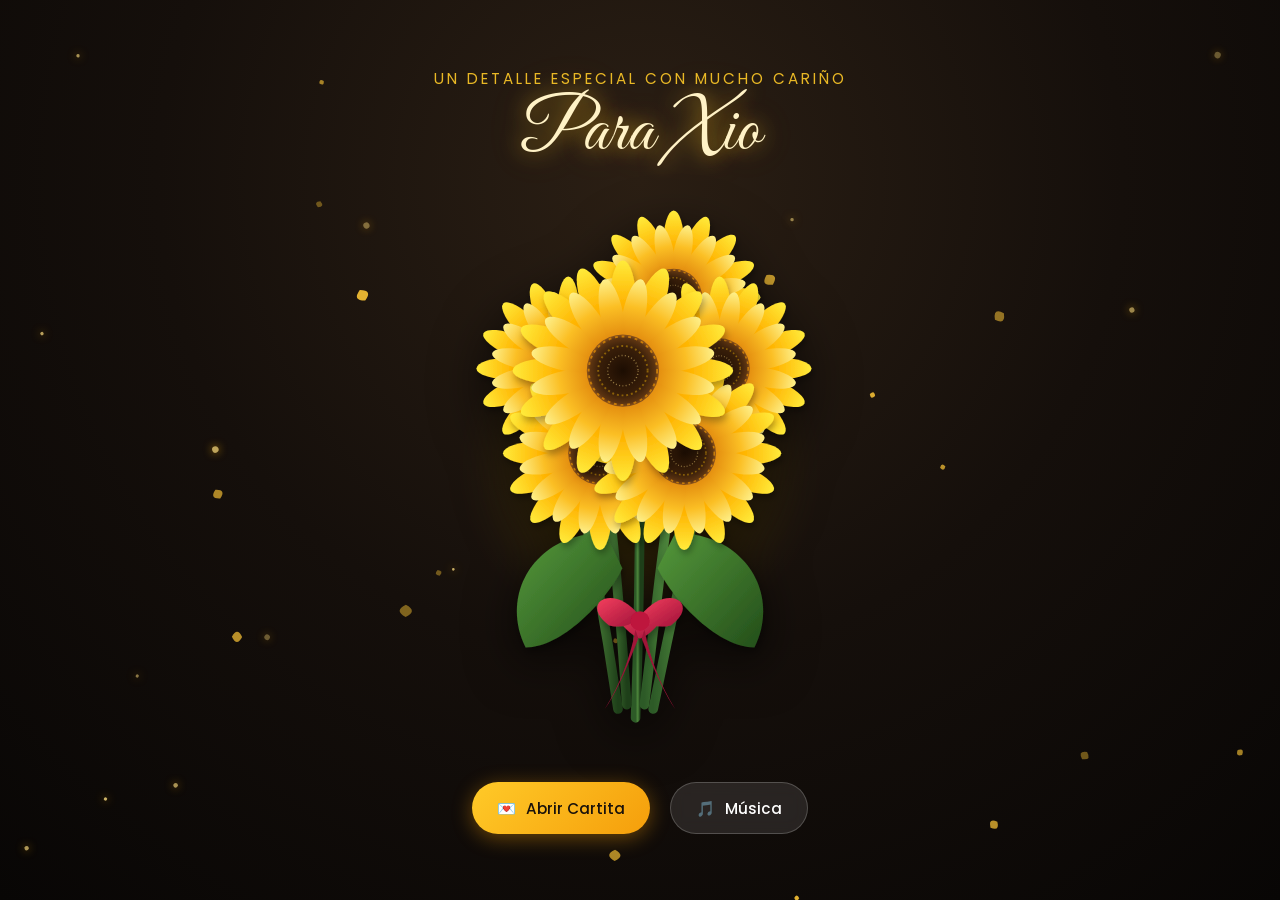
==== index.html @ d289d2c1 "x" ====
<!DOCTYPE html>
<html lang="es">

<head>
    <meta charset="UTF-8">
    <meta name="viewport" content="width=device-width, initial-scale=1.0">
    <title>Flores Amarillas para Xio 🌻</title>

    <!-- Tipografías elegantes -->
    <link rel="preconnect" href="https://fonts.googleapis.com">
    <link rel="preconnect" href="https://fonts.gstatic.com" crossorigin>
    <link
        href="https://fonts.googleapis.com/css2?family=Great+Vibes&family=Playfair+Display:ital,wght@0,400;0,600;1,400&family=Poppins:wght@300;400;500&display=swap"
        rel="stylesheet">

    <!-- Estilos -->
    <link rel="stylesheet" href="style.css">
</head>

<body>

    <!-- Lienzo de chispas y pétalos de fondo -->
    <canvas id="canvas-bg"></canvas>

    <main class="main-container">
        <header class="header">
            <span class="subtitle">Un detalle especial con mucho cariño</span>
            <h1 class="title">Para Xio</h1>
        </header>

        <!-- Contenedor del Ramo de Girasoles en SVG vectorial -->
        <div class="bouquet-stage" id="bouquet-trigger">
            <div class="sunflower-glow"></div>

            <svg class="bouquet-svg" viewBox="0 0 500 650" xmlns="http://www.w3.org/2000/svg">
                <defs>
                    <!-- Filtro de sombra suave -->
                    <filter id="soft-shadow" x="-20%" y="-20%" width="150%" height="150%">
                        <feDropShadow dx="2" dy="5" stdDeviation="4" flood-opacity="0.3" />
                    </filter>

                    <!-- Gradientes -->
                    <linearGradient id="petalGrad1" x1="0%" y1="100%" x2="0%" y2="0%">
                        <stop offset="0%" stop-color="#E58E00" />
                        <stop offset="50%" stop-color="#FFB300" />
                        <stop offset="100%" stop-color="#FFEB3B" />
                    </linearGradient>

                    <linearGradient id="petalGrad2" x1="0%" y1="100%" x2="0%" y2="0%">
                        <stop offset="0%" stop-color="#D97706" />
                        <stop offset="60%" stop-color="#FBBF24" />
                        <stop offset="100%" stop-color="#FEF08A" />
                    </linearGradient>

                    <radialGradient id="centerGrad" cx="50%" cy="50%" r="50%">
                        <stop offset="0%" stop-color="#1C0D02" />
                        <stop offset="65%" stop-color="#381E09" />
                        <stop offset="90%" stop-color="#5C3411" />
                        <stop offset="100%" stop-color="#8C531B" />
                    </radialGradient>

                    <linearGradient id="stemGrad" x1="0%" y1="0%" x2="100%" y2="0%">
                        <stop offset="0%" stop-color="#2D5A27" />
                        <stop offset="50%" stop-color="#4E873C" />
                        <stop offset="100%" stop-color="#1E3F19" />
                    </linearGradient>

                    <linearGradient id="leafGrad" x1="0%" y1="0%" x2="100%" y2="100%">
                        <stop offset="0%" stop-color="#55993B" />
                        <stop offset="100%" stop-color="#234E1A" />
                    </linearGradient>

                    <linearGradient id="ribbonGrad" x1="0%" y1="0%" x2="100%" y2="100%">
                        <stop offset="0%" stop-color="#F43F5E" />
                        <stop offset="100%" stop-color="#9F1239" />
                    </linearGradient>

                    <!-- Modelo del Girasol Reutilizable -->
                    <g id="single-sunflower">
                        <!-- Capa externa de pétalos -->
                        <g class="outer-petals" fill="url(#petalGrad1)" filter="url(#soft-shadow)">
                            <ellipse cx="0" cy="-70" rx="14" ry="46" />
                            <ellipse cx="0" cy="-70" rx="14" ry="46" transform="rotate(22.5)" />
                            <ellipse cx="0" cy="-70" rx="14" ry="46" transform="rotate(45)" />
                            <ellipse cx="0" cy="-70" rx="14" ry="46" transform="rotate(67.5)" />
                            <ellipse cx="0" cy="-70" rx="14" ry="46" transform="rotate(90)" />
                            <ellipse cx="0" cy="-70" rx="14" ry="46" transform="rotate(112.5)" />
                            <ellipse cx="0" cy="-70" rx="14" ry="46" transform="rotate(135)" />
                            <ellipse cx="0" cy="-70" rx="14" ry="46" transform="rotate(157.5)" />
                            <ellipse cx="0" cy="-70" rx="14" ry="46" transform="rotate(180)" />
                            <ellipse cx="0" cy="-70" rx="14" ry="46" transform="rotate(202.5)" />
                            <ellipse cx="0" cy="-70" rx="14" ry="46" transform="rotate(225)" />
                            <ellipse cx="0" cy="-70" rx="14" ry="46" transform="rotate(247.5)" />
                            <ellipse cx="0" cy="-70" rx="14" ry="46" transform="rotate(270)" />
                            <ellipse cx="0" cy="-70" rx="14" ry="46" transform="rotate(292.5)" />
                            <ellipse cx="0" cy="-70" rx="14" ry="46" transform="rotate(315)" />
                            <ellipse cx="0" cy="-70" rx="14" ry="46" transform="rotate(337.5)" />
                        </g>

                        <!-- Capa interna de pétalos -->
                        <g class="inner-petals" fill="url(#petalGrad2)">
                            <ellipse cx="0" cy="-60" rx="12" ry="38" transform="rotate(11.25)" />
                            <ellipse cx="0" cy="-60" rx="12" ry="38" transform="rotate(33.75)" />
                            <ellipse cx="0" cy="-60" rx="12" ry="38" transform="rotate(56.25)" />
                            <ellipse cx="0" cy="-60" rx="12" ry="38" transform="rotate(78.75)" />
                            <ellipse cx="0" cy="-60" rx="12" ry="38" transform="rotate(101.25)" />
                            <ellipse cx="0" cy="-60" rx="12" ry="38" transform="rotate(123.75)" />
                            <ellipse cx="0" cy="-60" rx="12" ry="38" transform="rotate(146.25)" />
                            <ellipse cx="0" cy="-60" rx="12" ry="38" transform="rotate(168.75)" />
                            <ellipse cx="0" cy="-60" rx="12" ry="38" transform="rotate(191.25)" />
                            <ellipse cx="0" cy="-60" rx="12" ry="38" transform="rotate(213.75)" />
                            <ellipse cx="0" cy="-60" rx="12" ry="38" transform="rotate(236.25)" />
                            <ellipse cx="0" cy="-60" rx="12" ry="38" transform="rotate(258.75)" />
                            <ellipse cx="0" cy="-60" rx="12" ry="38" transform="rotate(281.25)" />
                            <ellipse cx="0" cy="-60" rx="12" ry="38" transform="rotate(303.75)" />
                            <ellipse cx="0" cy="-60" rx="12" ry="38" transform="rotate(326.25)" />
                            <ellipse cx="0" cy="-60" rx="12" ry="38" transform="rotate(348.75)" />
                        </g>

                        <!-- Disco Central Semillero -->
                        <circle cx="0" cy="0" r="38" fill="url(#centerGrad)" />
                        <circle cx="0" cy="0" r="36" fill="none" stroke="#FFA000" stroke-width="2"
                            stroke-dasharray="3 4" opacity="0.6" />
                        <circle cx="0" cy="0" r="26" fill="none" stroke="#FFC107" stroke-width="2"
                            stroke-dasharray="2 3" opacity="0.4" />
                        <circle cx="0" cy="0" r="16" fill="none" stroke="#FFE082" stroke-width="1.5"
                            stroke-dasharray="1 2.5" opacity="0.5" />
                    </g>
                </defs>

                <!-- Tallos del Ramo -->
                <g class="stems" stroke="url(#stemGrad)" stroke-width="11" stroke-linecap="round" fill="none">
                    <path d="M250,330 Q250,470 245,610" />
                    <path d="M160,250 Q200,430 225,600" />
                    <path d="M340,250 Q300,430 265,600" />
                    <path d="M190,160 Q220,380 235,595" />
                    <path d="M310,160 Q280,380 255,595" />
                </g>

                <!-- Hojas Verdes grandes -->
                <g class="leaves" fill="url(#leafGrad)" filter="url(#soft-shadow)">
                    <path d="M210,400 C130,400 90,470 120,530 C160,530 210,480 230,440 Z" />
                    <path d="M290,400 C370,400 410,470 380,530 C340,530 290,480 270,440 Z" />
                    <path d="M220,320 C160,300 130,340 150,380 C180,380 210,360 230,340 Z" />
                    <path d="M280,320 C340,300 370,340 350,380 C320,380 290,360 270,340 Z" />
                </g>

                <!-- Girasoles ensamblados en el ramo -->
                <g class="sunflowers-cluster">
                    <!-- Girasol Superior Central -->
                    <use href="#single-sunflower" x="250" y="115" transform="scale(0.85) translate(45, 20)"
                        class="bloom b1" />
                    <!-- Izquierda Arriba -->
                    <use href="#single-sunflower" x="155" y="195" transform="scale(0.9) translate(15, 20)"
                        class="bloom b2" />
                    <!-- Derecha Arriba -->
                    <use href="#single-sunflower" x="345" y="195" transform="scale(0.9) translate(-5, 20)"
                        class="bloom b3" />
                    <!-- Izquierda Abajo -->
                    <use href="#single-sunflower" x="195" y="295" transform="scale(0.95) translate(10, 15)"
                        class="bloom b4" />
                    <!-- Derecha Abajo -->
                    <use href="#single-sunflower" x="305" y="295" transform="scale(0.95) translate(-5, 15)"
                        class="bloom b5" />
                    <!-- Girasol Principal Central -->
                    <use href="#single-sunflower" x="250" y="235" transform="scale(1.08) translate(-18, -18)"
                        class="bloom b-center" />
                </g>

                <!-- Lazo Rojo y Cinta del ramo -->
                <g class="ribbon" fill="url(#ribbonGrad)" filter="url(#soft-shadow)">
                    <path d="M215,485 Q250,505 285,485 Q265,515 250,520 Q235,515 215,485 Z" />
                    <!-- Orejas del Moño -->
                    <path d="M250,495 C220,455 180,480 215,505 C235,510 245,500 250,495 Z" />
                    <path d="M250,495 C280,455 320,480 285,505 C265,510 255,500 250,495 Z" />
                    <circle cx="250" cy="500" r="11" fill="#BE123C" />
                    <!-- Tiras de la cinta -->
                    <path d="M245,510 Q235,560 210,600 Q225,580 248,520 Z" fill="#9F1239" />
                    <path d="M255,510 Q265,560 290,600 Q275,580 252,520 Z" fill="#9F1239" />
                </g>
            </svg>
        </div>

        <!-- Botones de Acción -->
        <div class="actions">
            <button id="btn-letter" class="action-btn primary">
                <span class="btn-icon">💌</span> Abrir Cartita
            </button>
            <button id="btn-audio" class="action-btn secondary">
                <span class="btn-icon">🎵</span> <span id="audio-label">Música</span>
            </button>
        </div>
    </main>

    <!-- Modal con la Cartita -->
    <div class="modal-overlay" id="letter-modal">
        <div class="letter-card">
            <button class="close-btn" id="close-modal" aria-label="Cerrar">&times;</button>

            <div class="letter-content">
                <div class="letter-stamp">🌻</div>
                <h2>Para una personita muy especial</h2>
                <p class="greeting">Querida Xio,</p>
                <p>
                    Las flores amarillas representan luz, admiración sincera, alegría y esa energía cálida y única que
                    transmites.
                </p>
                <p>
                    Quería regalarte este ramo que nunca se marchita, para recordarte lo mucho que vales y sacarte una
                    bonita sonrisa.
                </p>
                <p class="signature">Con mucho cariño y aprecio ✨</p>
            </div>
        </div>
    </div>

    <!-- Script interactivo -->
    <script src="script.js"></script>
</body>

</html>
---- style.css ----
* {
    margin: 0;
    padding: 0;
    box-sizing: border-box;
}

:root {
    --bg-gradient: radial-gradient(circle at 50% 20%, #2b1f14 0%, #150f0b 50%, #080605 100%);
    --gold-glow: rgba(255, 193, 7, 0.45);
    --yellow-main: #ffca28;
    --text-primary: #fff8e7;
    --text-muted: #e0cfb8;
}

body {
    font-family: 'Poppins', sans-serif;
    background: var(--bg-gradient);
    min-height: 100vh;
    color: var(--text-primary);
    overflow-x: hidden;
    position: relative;
    display: flex;
    justify-content: center;
    align-items: center;
}

/* Canvas interactivo de fondo */
#canvas-bg {
    position: fixed;
    top: 0;
    left: 0;
    width: 100vw;
    height: 100vh;
    pointer-events: none;
    z-index: 1;
}

/* Contenedor central */
.main-container {
    position: relative;
    z-index: 2;
    display: flex;
    flex-direction: column;
    align-items: center;
    justify-content: center;
    padding: 2.5rem 1rem;
    max-width: 600px;
    width: 100%;
}

/* Header */
.header {
    text-align: center;
    margin-bottom: 0.5rem;
}

.subtitle {
    font-size: 0.95rem;
    text-transform: uppercase;
    letter-spacing: 3px;
    color: var(--yellow-main);
    opacity: 0.9;
    font-weight: 400;
}

.title {
    font-family: 'Great Vibes', cursive;
    font-size: 4.5rem;
    font-weight: 400;
    color: #fff2c6;
    text-shadow: 0 0 20px rgba(255, 202, 40, 0.6), 0 0 40px rgba(255, 179, 0, 0.3);
    line-height: 1.1;
    margin-top: 0.2rem;
}

/* Escenario del Ramo de Flores */
.bouquet-stage {
    position: relative;
    width: 100%;
    max-width: 440px;
    display: flex;
    justify-content: center;
    align-items: center;
    cursor: pointer;
    transition: transform 0.4s cubic-bezier(0.175, 0.885, 0.32, 1.275);
}

.bouquet-stage:hover {
    transform: scale(1.03);
}

/* Resplandor suave detrás */
.sunflower-glow {
    position: absolute;
    width: 320px;
    height: 320px;
    border-radius: 50%;
    background: radial-gradient(circle, var(--gold-glow) 0%, rgba(255, 160, 0, 0) 70%);
    filter: blur(25px);
    z-index: -1;
    animation: pulse-glow 4s ease-in-out infinite alternate;
}

@keyframes pulse-glow {
    0% {
        transform: scale(0.9);
        opacity: 0.5;
    }

    100% {
        transform: scale(1.15);
        opacity: 0.85;
    }
}

/* SVG del Ramo */
.bouquet-svg {
    width: 100%;
    height: auto;
    filter: drop-shadow(0 15px 25px rgba(0, 0, 0, 0.65));
}

/* Animaciones sutiles de mecida para los girasoles */
.bloom {
    transform-origin: center;
    transition: transform 0.3s ease;
}

.b1 {
    animation: sway1 5s ease-in-out infinite alternate;
    transform-origin: 250px 115px;
}

.b2 {
    animation: sway2 6s ease-in-out infinite alternate;
    transform-origin: 155px 195px;
}

.b3 {
    animation: sway1 5.5s ease-in-out infinite alternate-reverse;
    transform-origin: 345px 195px;
}

.b4 {
    animation: sway2 4.8s ease-in-out infinite alternate;
    transform-origin: 195px 295px;
}

.b5 {
    animation: sway1 6.2s ease-in-out infinite alternate;
    transform-origin: 305px 295px;
}

.b-center {
    animation: swayCenter 4s ease-in-out infinite alternate;
    transform-origin: 250px 235px;
}

@keyframes sway1 {
    0% {
        transform: rotate(-2.5deg);
    }

    100% {
        transform: rotate(2.5deg);
    }
}

@keyframes sway2 {
    0% {
        transform: rotate(3deg);
    }

    100% {
        transform: rotate(-3deg);
    }
}

@keyframes swayCenter {
    0% {
        transform: scale(1.05) rotate(-1deg);
    }

    100% {
        transform: scale(1.08) rotate(1.5deg);
    }
}

/* Botones */
.actions {
    display: flex;
    gap: 1.2rem;
    margin-top: 1.8rem;
    z-index: 5;
}

.action-btn {
    display: inline-flex;
    align-items: center;
    gap: 0.6rem;
    padding: 0.85rem 1.6rem;
    border-radius: 50px;
    font-family: 'Poppins', sans-serif;
    font-size: 0.95rem;
    font-weight: 500;
    cursor: pointer;
    outline: none;
    border: none;
    transition: all 0.3s ease;
    backdrop-filter: blur(8px);
}

.action-btn.primary {
    background: linear-gradient(135deg, #ffca28, #f59e0b);
    color: #1a120b;
    box-shadow: 0 4px 20px rgba(245, 158, 11, 0.4);
}

.action-btn.primary:hover {
    transform: translateY(-2px);
    box-shadow: 0 6px 25px rgba(245, 158, 11, 0.6);
    background: linear-gradient(135deg, #ffd54f, #fbbf24);
}

.action-btn.secondary {
    background: rgba(255, 255, 255, 0.1);
    color: #fff;
    border: 1px solid rgba(255, 255, 255, 0.2);
}

.action-btn.secondary:hover {
    background: rgba(255, 255, 255, 0.2);
    transform: translateY(-2px);
}

/* Modal / Carta */
.modal-overlay {
    position: fixed;
    inset: 0;
    background: rgba(0, 0, 0, 0.75);
    backdrop-filter: blur(6px);
    display: flex;
    align-items: center;
    justify-content: center;
    opacity: 0;
    pointer-events: none;
    transition: opacity 0.4s ease;
    z-index: 100;
    padding: 1.5rem;
}

.modal-overlay.open {
    opacity: 1;
    pointer-events: auto;
}

.letter-card {
    background: #fdfbf7;
    color: #2e261f;
    max-width: 460px;
    width: 100%;
    border-radius: 18px;
    padding: 2.8rem 2.2rem 2.2rem;
    position: relative;
    box-shadow: 0 20px 50px rgba(0, 0, 0, 0.6), 0 0 0 1px rgba(255, 224, 130, 0.3);
    transform: scale(0.85) translateY(20px);
    transition: transform 0.4s cubic-bezier(0.175, 0.885, 0.32, 1.275);
}

.modal-overlay.open .letter-card {
    transform: scale(1) translateY(0);
}

.close-btn {
    position: absolute;
    top: 15px;
    right: 18px;
    background: none;
    border: none;
    font-size: 1.8rem;
    color: #8c7b6c;
    cursor: pointer;
    line-height: 1;
    transition: color 0.2s;
}

.close-btn:hover {
    color: #d97706;
}

.letter-stamp {
    font-size: 2.5rem;
    text-align: center;
    margin-bottom: 0.5rem;
}

.letter-content h2 {
    font-family: 'Playfair Display', serif;
    font-size: 1.5rem;
    text-align: center;
    color: #78350f;
    margin-bottom: 1.2rem;
}

.letter-content .greeting {
    font-weight: 600;
    margin-bottom: 0.8rem;
    color: #92400e;
}

.letter-content p {
    font-size: 0.98rem;
    line-height: 1.65;
    color: #4b3e34;
    margin-bottom: 1rem;
}

.letter-content .signature {
    font-family: 'Playfair Display', serif;
    font-style: italic;
    text-align: right;
    margin-top: 1.4rem;
    color: #b45309;
}

/* Efecto de clic / chispa */
.click-heart {
    position: fixed;
    font-size: 1.4rem;
    pointer-events: none;
    z-index: 999;
    animation: float-up-heart 1.2s forwards cubic-bezier(0.2, 0.8, 0.3, 1);
}

@keyframes float-up-heart {
    0% {
        transform: translate(-50%, -50%) scale(0.5);
        opacity: 1;
    }

    100% {
        transform: translate(-50%, -120px) scale(1.4);
        opacity: 0;
    }
}

/* Responsive */
@media (max-width: 480px) {
    .title {
        font-size: 3.5rem;
    }

    .bouquet-stage {
        max-width: 320px;
    }

    .letter-card {
        padding: 2.2rem 1.5rem 1.8rem;
    }
}
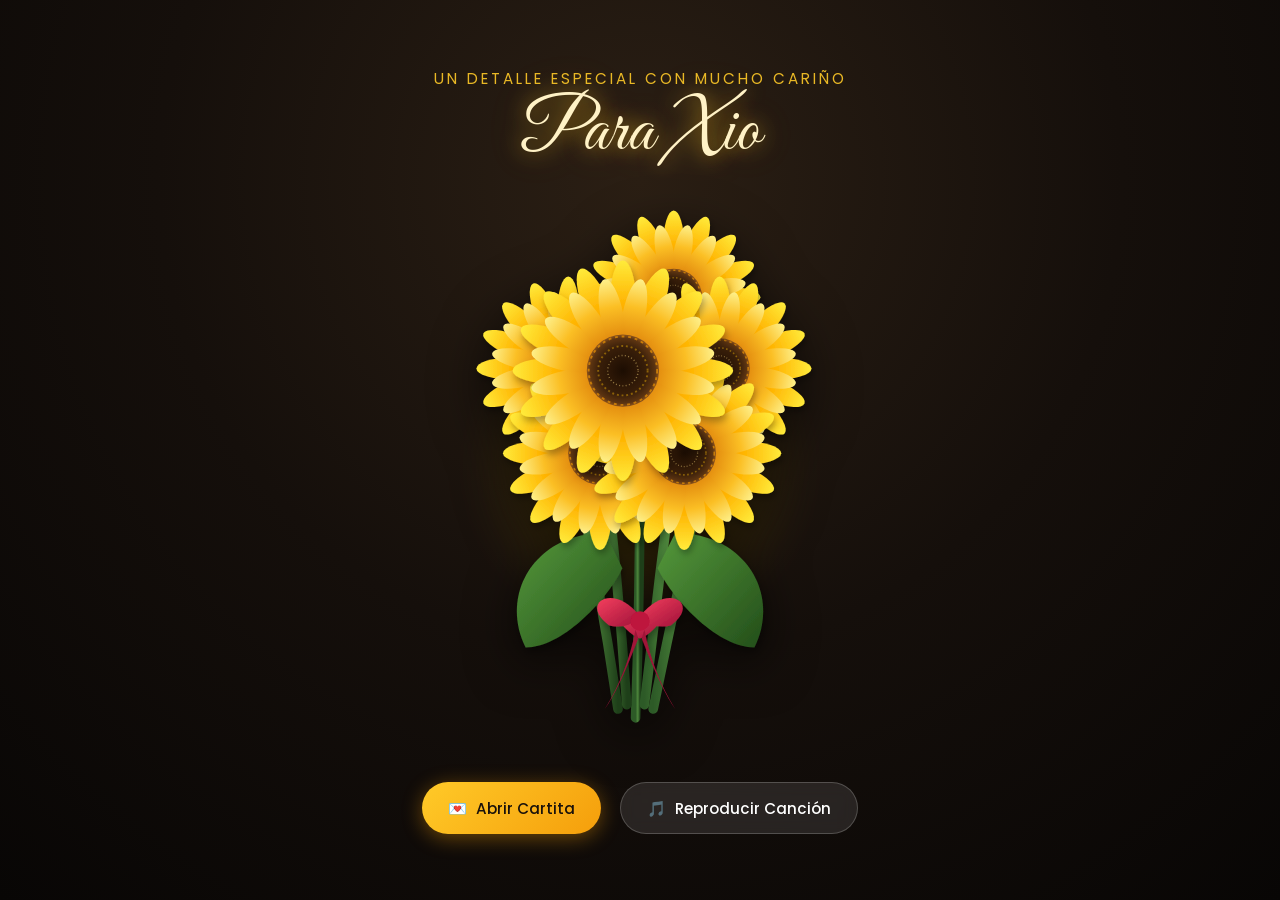
==== commit 947eb876: "s" ====
--- a/index.html
+++ b/index.html
@@ -187,9 +187,13 @@
                 <span class="btn-icon">💌</span> Abrir Cartita
             </button>
             <button id="btn-audio" class="action-btn secondary">
-                <span class="btn-icon">🎵</span> <span id="audio-label">Música</span>
+                <span class="btn-icon">🎵</span> <span id="audio-label">Reproducir Canción</span>
             </button>
         </div>
+        
+        <!-- Elemento de audio para "Flores Amarillas" -->
+        <audio id="bg-music" src="flores-amarillas.mp3" preload="auto" loop></audio>
+        </main>
     </main>
 
     <!-- Modal con la Cartita -->
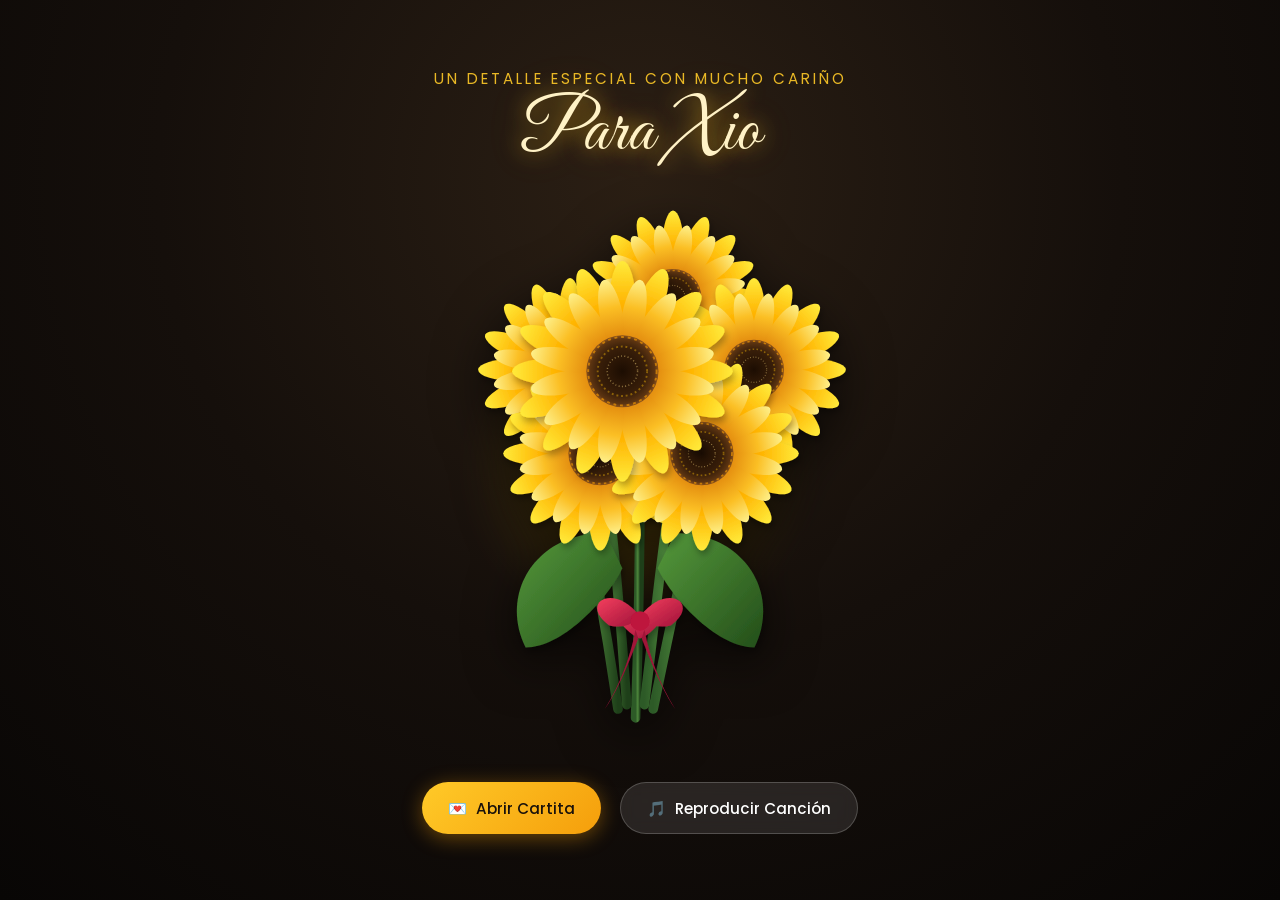
==== commit bb6aed00: "x" ====
--- a/index.html
+++ b/index.html
@@ -147,34 +147,20 @@
 
                 <!-- Girasoles ensamblados en el ramo -->
                 <g class="sunflowers-cluster">
-                    <!-- Girasol Superior Central -->
-                    <use href="#single-sunflower" x="250" y="115" transform="scale(0.85) translate(45, 20)"
-                        class="bloom b1" />
-                    <!-- Izquierda Arriba -->
-                    <use href="#single-sunflower" x="155" y="195" transform="scale(0.9) translate(15, 20)"
-                        class="bloom b2" />
-                    <!-- Derecha Arriba -->
-                    <use href="#single-sunflower" x="345" y="195" transform="scale(0.9) translate(-5, 20)"
-                        class="bloom b3" />
-                    <!-- Izquierda Abajo -->
-                    <use href="#single-sunflower" x="195" y="295" transform="scale(0.95) translate(10, 15)"
-                        class="bloom b4" />
-                    <!-- Derecha Abajo -->
-                    <use href="#single-sunflower" x="305" y="295" transform="scale(0.95) translate(-5, 15)"
-                        class="bloom b5" />
-                    <!-- Girasol Principal Central -->
-                    <use href="#single-sunflower" x="250" y="235" transform="scale(1.08) translate(-18, -18)"
-                        class="bloom b-center" />
+                    <use href="#single-sunflower" transform="translate(250, 115) scale(0.85)" class="bloom b1" />
+                    <use href="#single-sunflower" transform="translate(155, 195) scale(0.9)" class="bloom b2" />
+                    <use href="#single-sunflower" transform="translate(345, 195) scale(0.9)" class="bloom b3" />
+                    <use href="#single-sunflower" transform="translate(195, 295) scale(0.95)" class="bloom b4" />
+                    <use href="#single-sunflower" transform="translate(305, 295) scale(0.95)" class="bloom b5" />
+                    <use href="#single-sunflower" transform="translate(250, 235) scale(1.08)" class="bloom b-center" />
                 </g>
 
                 <!-- Lazo Rojo y Cinta del ramo -->
                 <g class="ribbon" fill="url(#ribbonGrad)" filter="url(#soft-shadow)">
                     <path d="M215,485 Q250,505 285,485 Q265,515 250,520 Q235,515 215,485 Z" />
-                    <!-- Orejas del Moño -->
                     <path d="M250,495 C220,455 180,480 215,505 C235,510 245,500 250,495 Z" />
                     <path d="M250,495 C280,455 320,480 285,505 C265,510 255,500 250,495 Z" />
                     <circle cx="250" cy="500" r="11" fill="#BE123C" />
-                    <!-- Tiras de la cinta -->
                     <path d="M245,510 Q235,560 210,600 Q225,580 248,520 Z" fill="#9F1239" />
                     <path d="M255,510 Q265,560 290,600 Q275,580 252,520 Z" fill="#9F1239" />
                 </g>
@@ -183,17 +169,16 @@
 
         <!-- Botones de Acción -->
         <div class="actions">
-            <button id="btn-letter" class="action-btn primary">
+            <button id="btn-letter" type="button" class="action-btn primary">
                 <span class="btn-icon">💌</span> Abrir Cartita
             </button>
-            <button id="btn-audio" class="action-btn secondary">
+            <button id="btn-audio" type="button" class="action-btn secondary">
                 <span class="btn-icon">🎵</span> <span id="audio-label">Reproducir Canción</span>
             </button>
         </div>
-        
+
         <!-- Elemento de audio para "Flores Amarillas" -->
         <audio id="bg-music" src="flores-amarillas.mp3" preload="auto" loop></audio>
-        </main>
     </main>
 
     <!-- Modal con la Cartita -->
--- a/style.css
+++ b/style.css
@@ -9,7 +9,6 @@
     --gold-glow: rgba(255, 193, 7, 0.45);
     --yellow-main: #ffca28;
     --text-primary: #fff8e7;
-    --text-muted: #e0cfb8;
 }
 
 body {
@@ -24,7 +23,7 @@
     align-items: center;
 }
 
-/* Canvas interactivo de fondo */
+/* Canvas de fondo */
 #canvas-bg {
     position: fixed;
     top: 0;
@@ -48,7 +47,6 @@
     width: 100%;
 }
 
-/* Header */
 .header {
     text-align: center;
     margin-bottom: 0.5rem;
@@ -60,7 +58,6 @@
     letter-spacing: 3px;
     color: var(--yellow-main);
     opacity: 0.9;
-    font-weight: 400;
 }
 
 .title {
@@ -73,7 +70,7 @@
     margin-top: 0.2rem;
 }
 
-/* Escenario del Ramo de Flores */
+/* Ramo */
 .bouquet-stage {
     position: relative;
     width: 100%;
@@ -89,7 +86,6 @@
     transform: scale(1.03);
 }
 
-/* Resplandor suave detrás */
 .sunflower-glow {
     position: absolute;
     width: 320px;
@@ -113,19 +109,13 @@
     }
 }
 
-/* SVG del Ramo */
 .bouquet-svg {
     width: 100%;
     height: auto;
     filter: drop-shadow(0 15px 25px rgba(0, 0, 0, 0.65));
 }
 
-/* Animaciones sutiles de mecida para los girasoles */
-.bloom {
-    transform-origin: center;
-    transition: transform 0.3s ease;
-}
-
+/* Animaciones sutiles de mecida */
 .b1 {
     animation: sway1 5s ease-in-out infinite alternate;
     transform-origin: 250px 115px;
@@ -191,7 +181,8 @@
     display: flex;
     gap: 1.2rem;
     margin-top: 1.8rem;
-    z-index: 5;
+    position: relative;
+    z-index: 50;
 }
 
 .action-btn {
@@ -206,6 +197,7 @@
     cursor: pointer;
     outline: none;
     border: none;
+    pointer-events: auto;
     transition: all 0.3s ease;
     backdrop-filter: blur(8px);
 }
@@ -219,7 +211,6 @@
 .action-btn.primary:hover {
     transform: translateY(-2px);
     box-shadow: 0 6px 25px rgba(245, 158, 11, 0.6);
-    background: linear-gradient(135deg, #ffd54f, #fbbf24);
 }
 
 .action-btn.secondary {
@@ -243,14 +234,16 @@
     align-items: center;
     justify-content: center;
     opacity: 0;
+    visibility: hidden;
     pointer-events: none;
-    transition: opacity 0.4s ease;
-    z-index: 100;
+    transition: opacity 0.3s ease, visibility 0.3s ease;
+    z-index: 9999;
     padding: 1.5rem;
 }
 
 .modal-overlay.open {
     opacity: 1;
+    visibility: visible;
     pointer-events: auto;
 }
 
@@ -262,7 +255,7 @@
     border-radius: 18px;
     padding: 2.8rem 2.2rem 2.2rem;
     position: relative;
-    box-shadow: 0 20px 50px rgba(0, 0, 0, 0.6), 0 0 0 1px rgba(255, 224, 130, 0.3);
+    box-shadow: 0 20px 50px rgba(0, 0, 0, 0.6);
     transform: scale(0.85) translateY(20px);
     transition: transform 0.4s cubic-bezier(0.175, 0.885, 0.32, 1.275);
 }
@@ -281,11 +274,6 @@
     color: #8c7b6c;
     cursor: pointer;
     line-height: 1;
-    transition: color 0.2s;
-}
-
-.close-btn:hover {
-    color: #d97706;
 }
 
 .letter-stamp {
@@ -328,7 +316,7 @@
     position: fixed;
     font-size: 1.4rem;
     pointer-events: none;
-    z-index: 999;
+    z-index: 99999;
     animation: float-up-heart 1.2s forwards cubic-bezier(0.2, 0.8, 0.3, 1);
 }
 
@@ -344,7 +332,6 @@
     }
 }
 
-/* Responsive */
 @media (max-width: 480px) {
     .title {
         font-size: 3.5rem;
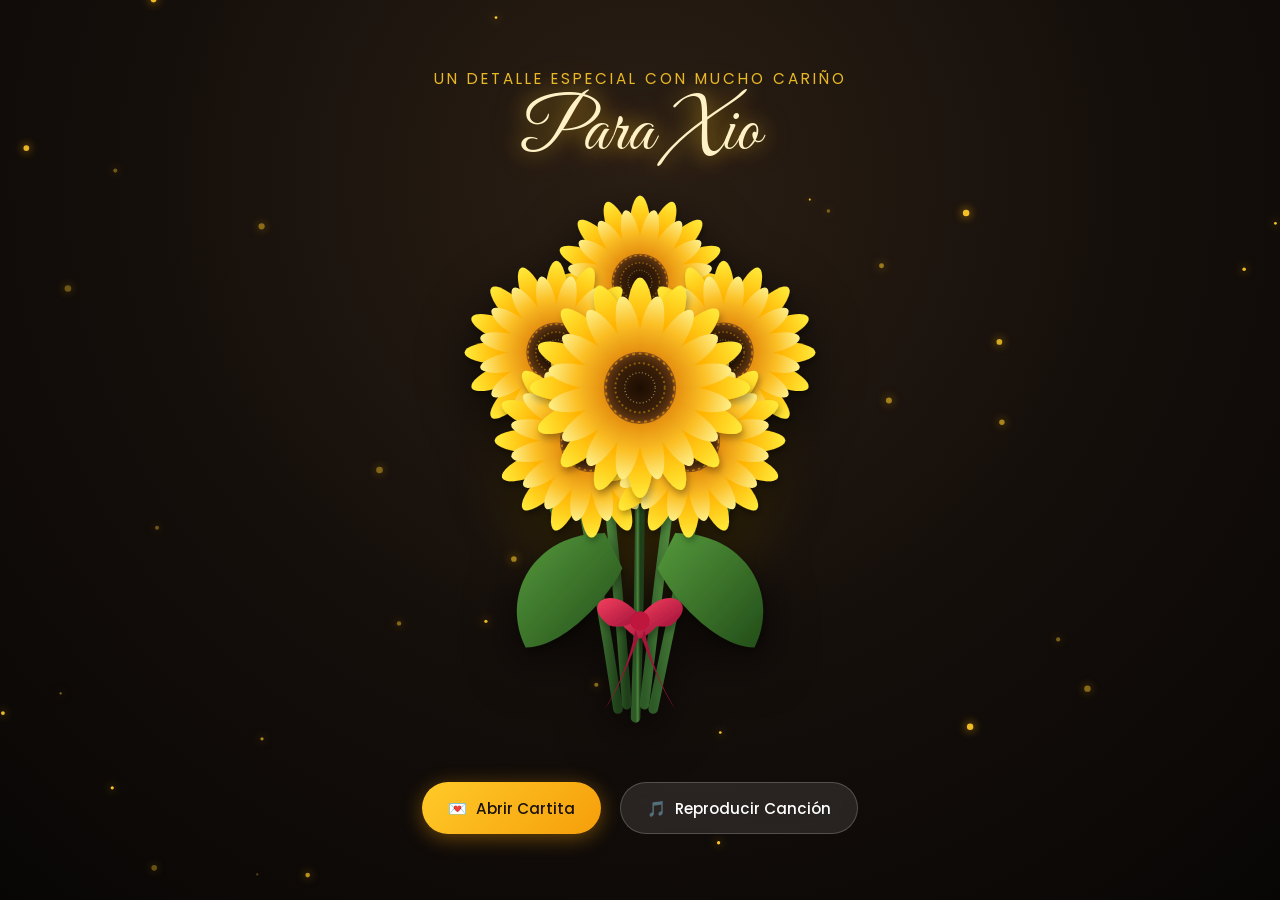
==== commit 2f2b8dd5: "x" ====
--- a/index.html
+++ b/index.html
@@ -145,14 +145,26 @@
                     <path d="M280,320 C340,300 370,340 350,380 C320,380 290,360 270,340 Z" />
                 </g>
 
-                <!-- Girasoles ensamblados en el ramo -->
+                <!-- Girasoles ensamblados en el ramo con posiciones estables -->
                 <g class="sunflowers-cluster">
-                    <use href="#single-sunflower" transform="translate(250, 115) scale(0.85)" class="bloom b1" />
-                    <use href="#single-sunflower" transform="translate(155, 195) scale(0.9)" class="bloom b2" />
-                    <use href="#single-sunflower" transform="translate(345, 195) scale(0.9)" class="bloom b3" />
-                    <use href="#single-sunflower" transform="translate(195, 295) scale(0.95)" class="bloom b4" />
-                    <use href="#single-sunflower" transform="translate(305, 295) scale(0.95)" class="bloom b5" />
-                    <use href="#single-sunflower" transform="translate(250, 235) scale(1.08)" class="bloom b-center" />
+                    <g transform="translate(250, 115)">
+                        <use href="#single-sunflower" class="bloom b1" transform="scale(0.85)" />
+                    </g>
+                    <g transform="translate(155, 195)">
+                        <use href="#single-sunflower" class="bloom b2" transform="scale(0.9)" />
+                    </g>
+                    <g transform="translate(345, 195)">
+                        <use href="#single-sunflower" class="bloom b3" transform="scale(0.9)" />
+                    </g>
+                    <g transform="translate(195, 295)">
+                        <use href="#single-sunflower" class="bloom b4" transform="scale(0.95)" />
+                    </g>
+                    <g transform="translate(305, 295)">
+                        <use href="#single-sunflower" class="bloom b5" transform="scale(0.95)" />
+                    </g>
+                    <g transform="translate(250, 235)">
+                        <use href="#single-sunflower" class="bloom b-center" transform="scale(1.08)" />
+                    </g>
                 </g>
 
                 <!-- Lazo Rojo y Cinta del ramo -->
@@ -177,7 +189,7 @@
             </button>
         </div>
 
-        <!-- Elemento de audio para "Flores Amarillas" -->
+        <!-- Elemento de audio -->
         <audio id="bg-music" src="flores-amarillas.mp3" preload="auto" loop></audio>
     </main>
 
--- a/style.css
+++ b/style.css
@@ -115,64 +115,63 @@
     filter: drop-shadow(0 15px 25px rgba(0, 0, 0, 0.65));
 }
 
-/* Animaciones sutiles de mecida */
+/* Animaciones sutiles de mecida en el propio eje del girasol */
+.bloom {
+    transform-box: fill-box;
+    transform-origin: center center;
+}
+
 .b1 {
     animation: sway1 5s ease-in-out infinite alternate;
-    transform-origin: 250px 115px;
 }
 
 .b2 {
     animation: sway2 6s ease-in-out infinite alternate;
-    transform-origin: 155px 195px;
 }
 
 .b3 {
     animation: sway1 5.5s ease-in-out infinite alternate-reverse;
-    transform-origin: 345px 195px;
 }
 
 .b4 {
     animation: sway2 4.8s ease-in-out infinite alternate;
-    transform-origin: 195px 295px;
 }
 
 .b5 {
     animation: sway1 6.2s ease-in-out infinite alternate;
-    transform-origin: 305px 295px;
 }
 
 .b-center {
     animation: swayCenter 4s ease-in-out infinite alternate;
-    transform-origin: 250px 235px;
 }
 
 @keyframes sway1 {
     0% {
-        transform: rotate(-2.5deg);
-    }
-
-    100% {
-        transform: rotate(2.5deg);
+        transform: rotate(-3deg);
+    }
+
+    100% {
+        transform: rotate(3deg);
     }
 }
 
 @keyframes sway2 {
     0% {
-        transform: rotate(3deg);
-    }
-
-    100% {
-        transform: rotate(-3deg);
+        transform: rotate(4deg);
+    }
+
+    100% {
+        transform: rotate(-4deg);
     }
 }
 
 @keyframes swayCenter {
     0% {
-        transform: scale(1.05) rotate(-1deg);
-    }
-
-    100% {
-        transform: scale(1.08) rotate(1.5deg);
+        transform: scale(1.05) rotate(-1.5deg);
+    }
+
+    100% {
+        transform: scale(1.1) rotate(1.5deg);
     }
 }
 
@@ -197,7 +196,6 @@
     cursor: pointer;
     outline: none;
     border: none;
-    pointer-events: auto;
     transition: all 0.3s ease;
     backdrop-filter: blur(8px);
 }
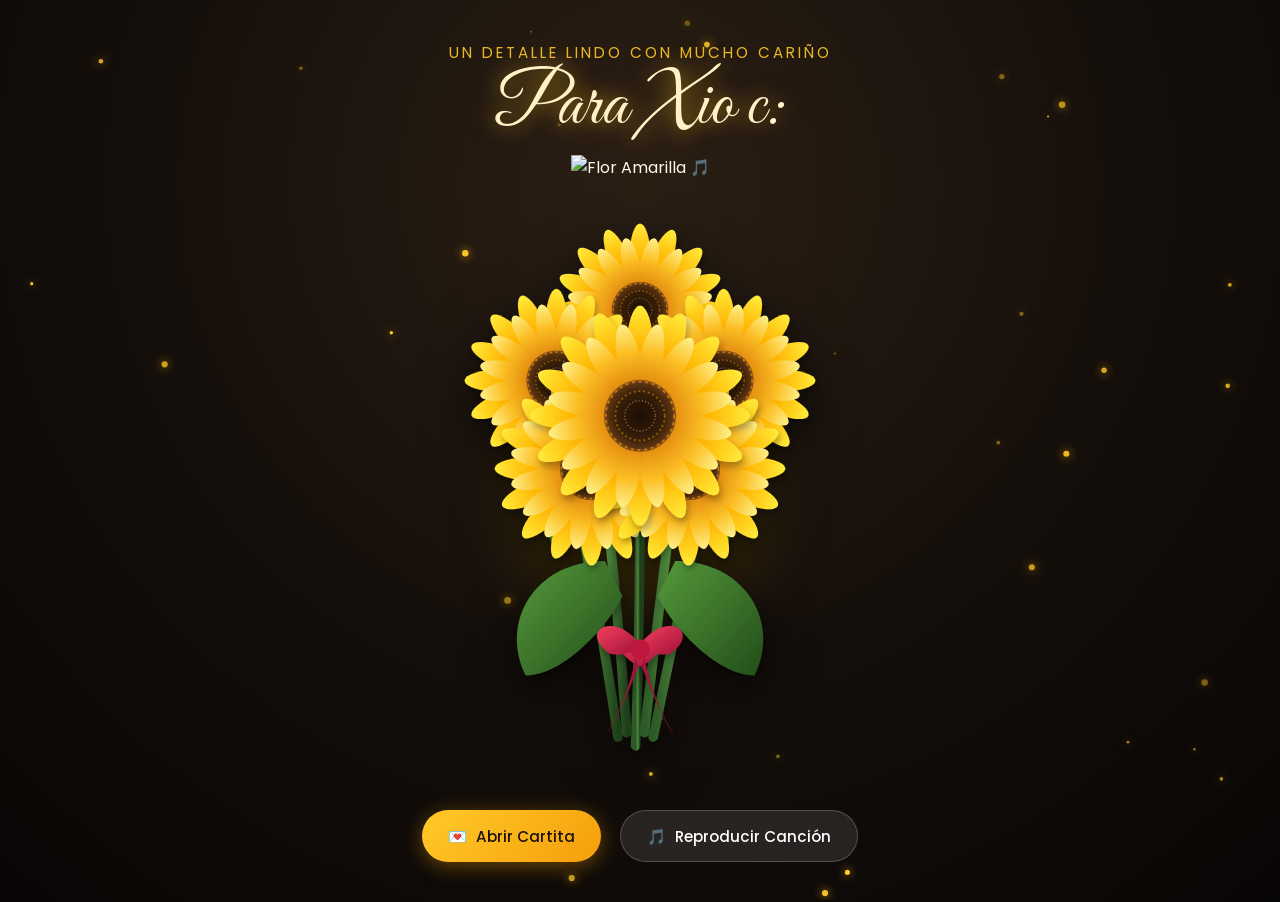
==== commit c3570369: "c" ====
--- a/index.html
+++ b/index.html
@@ -24,10 +24,19 @@
 
     <main class="main-container">
         <header class="header">
-            <span class="subtitle">Un detalle especial con mucho cariño</span>
-            <h1 class="title">Para Xio</h1>
+            <span class="subtitle">Un detalle lindo con mucho cariño</span>
+            <h1 class="title">Para Xio c:</h1>
         </header>
-
+        <!-- Vinilo / Foto flotante que aparece al sonar la música -->
+        <div class="music-flower-disc" id="music-flower">
+            <img src="flor.png" alt="Flor Amarilla" class="rotating-flower">
+            <span class="music-note-float">🎵</span>
+        </div>
+
+        <!-- Botones de Acción -->
+        <div class="actions">
+            <!-- ... botones ... -->
+        </div>
         <!-- Contenedor del Ramo de Girasoles en SVG vectorial -->
         <div class="bouquet-stage" id="bouquet-trigger">
             <div class="sunflower-glow"></div>
@@ -200,15 +209,14 @@
 
             <div class="letter-content">
                 <div class="letter-stamp">🌻</div>
-                <h2>Para una personita muy especial</h2>
+                <h2>Para una personita muy linda, Xio c:</h2>
                 <p class="greeting">Querida Xio,</p>
                 <p>
                     Las flores amarillas representan luz, admiración sincera, alegría y esa energía cálida y única que
                     transmites.
                 </p>
                 <p>
-                    Quería regalarte este ramo que nunca se marchita, para recordarte lo mucho que vales y sacarte una
-                    bonita sonrisa.
+                    Quería regalarte este ramo que nunca se marchita c: y que se va a quedar siempre en este link para que cuando te sientas triste, recuerdes que hay alguien que quiere que seas feliz y que algun día te conocera. Gracias por ser mi daily chat 🌻
                 </p>
                 <p class="signature">Con mucho cariño y aprecio ✨</p>
             </div>
